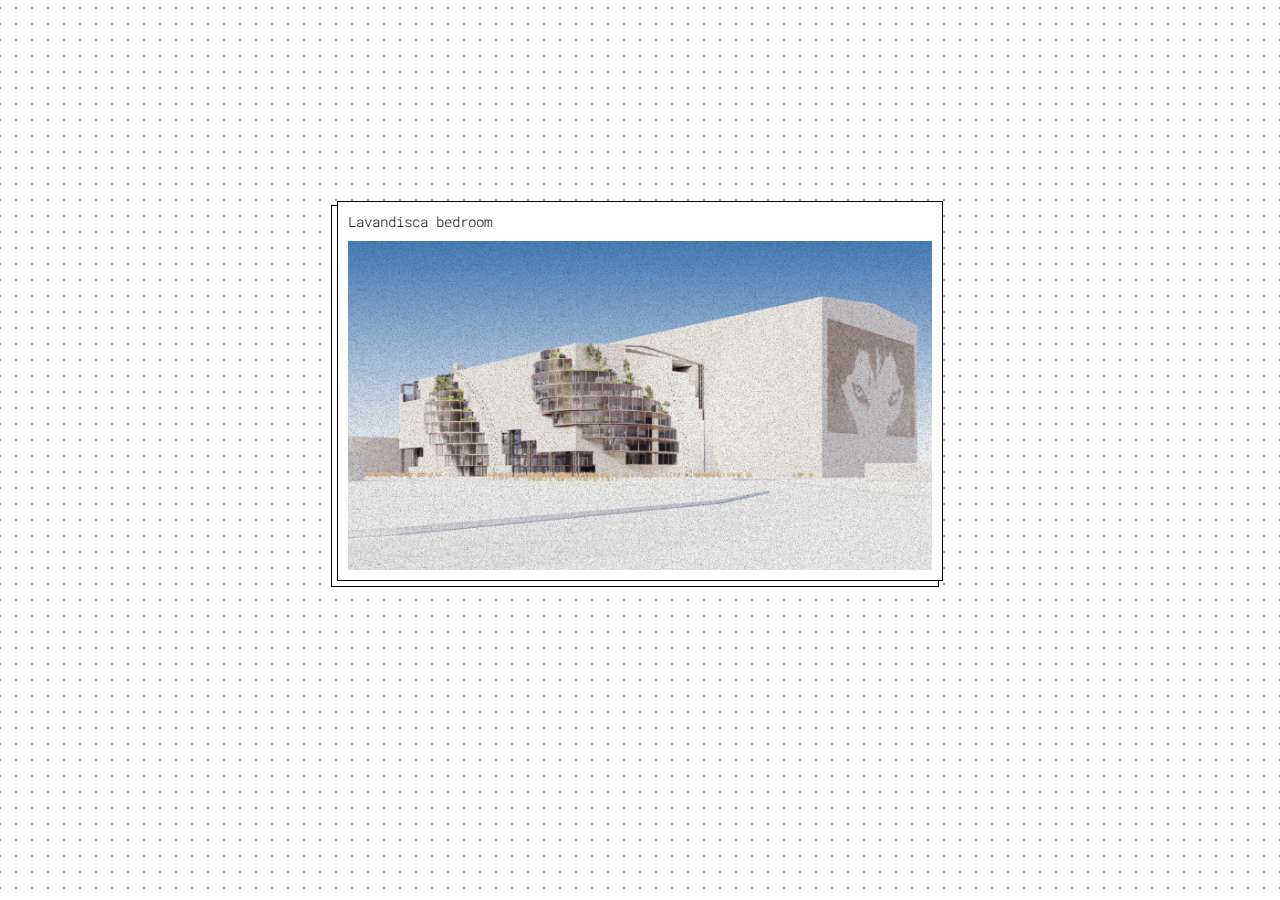
==== index.html @ bf26457f "folder organization + Roboto font" ====
<!DOCTYPE html>
<html lang="en">
<head>
    <title>C&F | Home</title>
    
    <meta charset="UTF-8">
    <meta name="viewport" content="width=device-width, initial-scale=1.0">
    
    <!-- stylesheets -->
    <link rel="stylesheet" href="assets/styles/styles.css">
    
    <!-- scripts -->
    <script src="assets/scripts/common.js"></script>
    <script src="assets/scripts/language.js"></script>
</head>
<body>
    <div id="Body">

        <!-- header -->
        <div id="Header"></div>
        <div id="Lang"></div>

        <!-- projects -->
        <div class="container project-container-1">
            <div class="box_shadow _c-bg">
                <a href="http://google.com">
                    <div class="container-content _move">
                        <div class="project-content">
            
                            <div class="project-title">
                                <h2>Lavandisca bedroom</h2>
                            </div>
    
                            <div class="pad"></div>
    
                            <div class="project-image">
                                <img src="assets/images/test-image.jpg" alt="img">
                            </div>
                            
                        </div>
                    </div> 
                </a>
            </div>
        </div>

    </div>
</body>
</html>
---- assets/styles/styles.css ----
/* RESET */

html, body, div, span, applet, object, iframe,
h1, h2, h3, h4, h5, h6, p, blockquote, pre,
a, abbr, acronym, address, big, cite, code,
del, dfn, em, font, img, ins, kbd, q, s, samp,
small, strike, strong, sub, sup, tt, var,
dl, dt, dd, ol, ul, li,
fieldset, form, label, legend,
table, caption, tbody, tfoot, thead, tr, th, td {
	margin: 0;
	padding: 0;
	border: 0;
	outline: 0;
	font-weight: inherit;
	font-style: inherit;
	font-size: 100%;
	font-family: inherit;
	vertical-align: baseline;
}
/* remember to define focus styles! */
:focus {
	outline: 0;
}

ol,ul,li {
    list-style: none;
    padding-left: 0;
}

a {
    color: inherit;
    text-decoration: none;
}

/* tables still need 'cellspacing="0"' in the markup */
table {
	border-collapse: separate;
	border-spacing: 0;
}
caption, th, td {
	text-align: left;
	font-weight: normal;
}
blockquote:before, blockquote:after,
q:before, q:after {
	content: "";
}
blockquote, q {
	quotes: "" "";
}

/* RESET */

/* BODY */

/* arrows */
.top-right-arrow::after {
    content: "\2197 \FE0E";
}

.top-arrow::after {
    content: "\2191 \FE0E";
}

/* body */
body {
    font-family: "Roboto Light", "Input Sans", monospace;
    color: var(--c-txt);

    background: 
    radial-gradient(circle, var(--c-grid) 0%, transparent 10%);
    background-size: var(--grid) var(--grid); 
    background-position: top center;

    background-color: var(--c-bg);
}

/* var */
:root {    
    /* transitions */
    --def-duraton: 0.5s;

    /* body */
    --c-bg: hsl(0, 0%, 100%);
    --c-grid: rgb(0, 0, 0);
    --c-txt: rgb(0, 0, 0);

    /* container */
    --grid: 2vw;
    --border: 1px;
    --pad: 10px;
    --box-shadow: 5px;
    --c-container: white;

    --container-w: calc(var(--grid)*38);
    --container-w-center: calc( 50% - (var(--container-w)/2) );

    --pad: 10px;
}

/* fonts */
@font-face {
    font-family: 'Roboto Light';
    src: url('../../fonts/RobotoMono-Light.ttf') format('truetype');
    font-weight: normal;
    font-style: normal;
}

h1 {
    font-size: 16px;
    font-style: italic;
}

h2 {
    font-size: 10px;
}

b1 {
    font-size: 9px;
}

/* media query 1 */
@media (min-width: 500px) {

    /* fonts */
    h1 {
        font-size: 24px;
    }

    h2 {
        font-size: 14px;
    }

    b1 {
        font-size: 12px;
    }

}

/* media query 2 */
@media (min-width: 800px) {

    /* var */
    :root {    
        /* container */
        --grid: 16px;
    }
}


li {
    padding: 5px 0px;
}

/* BODY */

/* ANIMATIONS */

/* rotate */
._rotate {
    display: inline-block;
    transition-duration: var(--def-duraton);
	transition-property: transform;
	
	&:hover {	
		transform: rotate(5deg);
        /* text-decoration: underline; */
	}
}

/* spread */
._spread {
    transition-duration: var(--def-duraton);
    transition-property: letter-spacing;

    &:hover {
        letter-spacing: 3px;
    }
}

/* move */
._move {
    transition-duration: .2s;
	transition-property: transform;
	
	&:hover {	
		transform: translate(10px, -10px);
	}
}

/* bg color */
._c-bg {
    transition-duration: .2s;
	transition-property: background-color;
	
	&:hover {	
		background-color: black;
	}
}

/* ANIMATIONS */

/* CONTAINER */

#Body {
    position: relative;
}

.container {
    position: absolute;
    width: var(--container-w);
    margin: 0;

    box-sizing: border-box;

    transform: translate(calc(var(--box-shadow)*-1), var(--box-shadow));
}

.box_shadow {
    background-color: var(--c-container);
    border: var(--border) solid var(--c-txt);
}

.container-content {
    background-color: var(--c-container);
    border: var(--border) solid var(--c-txt);

    padding: var(--pad);

    transform: translate(var(--box-shadow), calc(var(--box-shadow)*-1));
}

/* CONTAINER */

/* HEADER */

.header-container {
    left: var(--container-w-center);
    
    top: calc( var(--grid)/2 + var(--grid)*2 );
}

.header-content li {
    display: inline-block;
    margin-right: 10px;
}

/* HEADER */

/* LANG */

.lang-content {
    display: flex;
    justify-content: center;
}

.lang-pt {
    display: none;
}

.lang-en {
    display: block;
}

/* LANG */


/* PROJECTS */

.project-image img {
    width: 100%;
    height: auto;
    display: flex;
}

.pad {
    padding-bottom: var(--pad);
}

/* containers */
.project-container-1 {
    width: var(--container-w);

    left: calc( var(--container-w-center) );
    
    top: calc( var(--grid)/2 + var(--grid)*18 );
}

@media (min-width: 500px) {
    .project-container-1 {
        top: calc( var(--grid)/2 + var(--grid)*12 );
    }
}

/* PROJECTS */
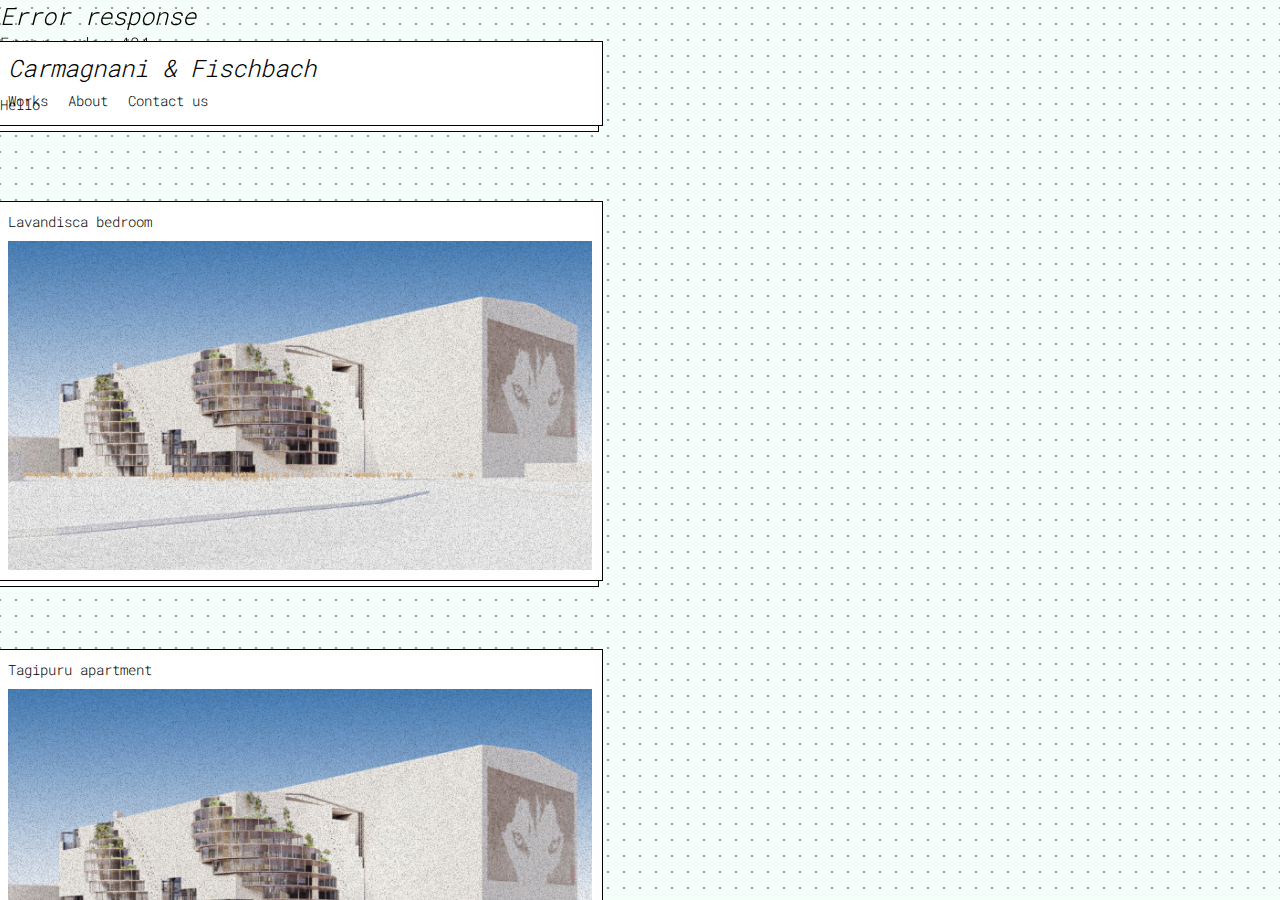
==== commit f1415c8a: "change before start over" ====
--- a/index.html
+++ b/index.html
@@ -43,6 +43,31 @@
             </div>
         </div>
 
+        <div class="container project-container-2">
+            <div class="box_shadow _c-bg">
+                <a href="http://google.com">
+                    <div class="container-content _move">
+                        <div class="project-content">
+            
+                            <div class="project-title">
+                                <h2>Tagipuru apartment</h2>
+                            </div>
+    
+                            <div class="pad"></div>
+    
+                            <div class="project-image">
+                                <img src="assets/images/test-image.jpg" alt="img">
+                            </div>
+                            
+                        </div>
+                    </div> 
+                </a>
+            </div>
+        </div>
+
+        <!-- footer -->
+        <footer id="Footer"></footer>
+        
     </div>
 </body>
 </html>--- a/assets/styles/styles.css
+++ b/assets/styles/styles.css
@@ -82,7 +82,7 @@
     --def-duraton: 0.5s;
 
     /* body */
-    --c-bg: hsl(0, 0%, 100%);
+    --c-bg: hsl(145, 100%, 98%);
     --c-grid: rgb(0, 0, 0);
     --c-txt: rgb(0, 0, 0);
 
@@ -204,7 +204,7 @@
 /* CONTAINER */
 
 #Body {
-    position: relative;
+    position: fixed;
 }
 
 .container {
@@ -265,6 +265,15 @@
 
 /* LANG */
 
+/* FOOTER */
+
+#Footer {
+    display: flex;
+    position: relative;
+}
+
+/* FOOTER */
+
 
 /* PROJECTS */
 
@@ -287,10 +296,22 @@
     top: calc( var(--grid)/2 + var(--grid)*18 );
 }
 
+.project-container-2 {
+    width: var(--container-w);
+
+    left: calc( var(--container-w-center) );
+    
+    top: calc( var(--grid)/2 + var(--grid)*50 );
+}
+
 @media (min-width: 500px) {
     .project-container-1 {
         top: calc( var(--grid)/2 + var(--grid)*12 );
     }
+
+    .project-container-2 {
+        top: calc( var(--grid)/2 + var(--grid)*40 );
+    }
 }
 
 /* PROJECTS */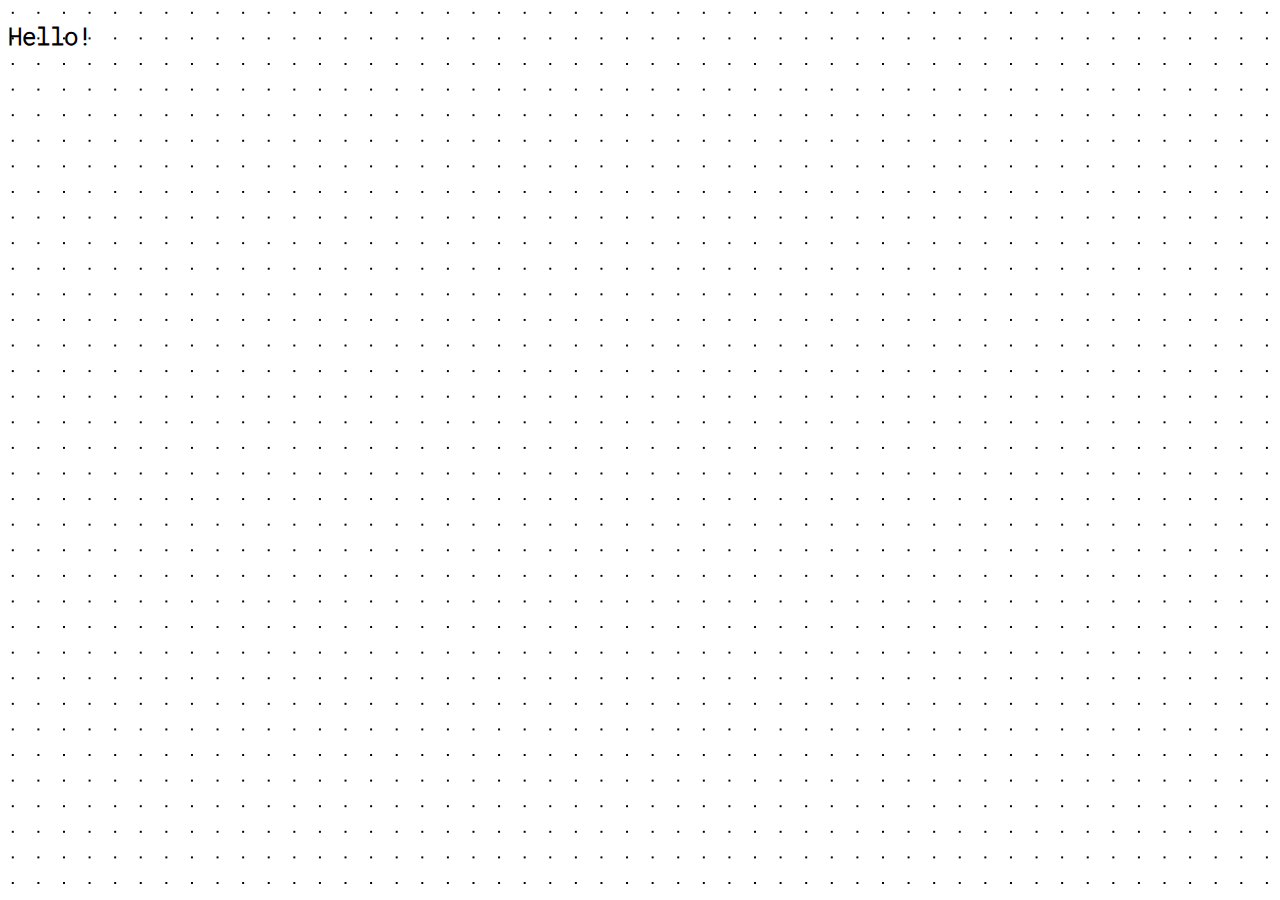
==== commit 33c9bc70: "startover" ====
--- a/index.html
+++ b/index.html
@@ -1,73 +1,18 @@
 <!DOCTYPE html>
 <html lang="en">
 <head>
-    <title>C&F | Home</title>
-    
     <meta charset="UTF-8">
     <meta name="viewport" content="width=device-width, initial-scale=1.0">
-    
-    <!-- stylesheets -->
+    <title>C&F | Home</title>
+
     <link rel="stylesheet" href="assets/styles/styles.css">
-    
-    <!-- scripts -->
-    <script src="assets/scripts/common.js"></script>
-    <script src="assets/scripts/language.js"></script>
 </head>
 <body>
-    <div id="Body">
 
-        <!-- header -->
-        <div id="Header"></div>
-        <div id="Lang"></div>
+    <!-- common -->
+    <div id="Header"></div>
 
-        <!-- projects -->
-        <div class="container project-container-1">
-            <div class="box_shadow _c-bg">
-                <a href="http://google.com">
-                    <div class="container-content _move">
-                        <div class="project-content">
-            
-                            <div class="project-title">
-                                <h2>Lavandisca bedroom</h2>
-                            </div>
-    
-                            <div class="pad"></div>
-    
-                            <div class="project-image">
-                                <img src="assets/images/test-image.jpg" alt="img">
-                            </div>
-                            
-                        </div>
-                    </div> 
-                </a>
-            </div>
-        </div>
+    <h2>Hello!</h2>
 
-        <div class="container project-container-2">
-            <div class="box_shadow _c-bg">
-                <a href="http://google.com">
-                    <div class="container-content _move">
-                        <div class="project-content">
-            
-                            <div class="project-title">
-                                <h2>Tagipuru apartment</h2>
-                            </div>
-    
-                            <div class="pad"></div>
-    
-                            <div class="project-image">
-                                <img src="assets/images/test-image.jpg" alt="img">
-                            </div>
-                            
-                        </div>
-                    </div> 
-                </a>
-            </div>
-        </div>
-
-        <!-- footer -->
-        <footer id="Footer"></footer>
-        
-    </div>
 </body>
 </html>--- a/assets/styles/styles.css
+++ b/assets/styles/styles.css
@@ -1,317 +1,21 @@
-/* RESET */
-
-html, body, div, span, applet, object, iframe,
-h1, h2, h3, h4, h5, h6, p, blockquote, pre,
-a, abbr, acronym, address, big, cite, code,
-del, dfn, em, font, img, ins, kbd, q, s, samp,
-small, strike, strong, sub, sup, tt, var,
-dl, dt, dd, ol, ul, li,
-fieldset, form, label, legend,
-table, caption, tbody, tfoot, thead, tr, th, td {
-	margin: 0;
-	padding: 0;
-	border: 0;
-	outline: 0;
-	font-weight: inherit;
-	font-style: inherit;
-	font-size: 100%;
-	font-family: inherit;
-	vertical-align: baseline;
-}
-/* remember to define focus styles! */
-:focus {
-	outline: 0;
+@font-face {
+    font-family: "Roboto Mono";
+    src: url(../../fonts/RobotoMono-Light.ttf);
 }
 
-ol,ul,li {
-    list-style: none;
-    padding-left: 0;
-}
-
-a {
-    color: inherit;
-    text-decoration: none;
-}
-
-/* tables still need 'cellspacing="0"' in the markup */
-table {
-	border-collapse: separate;
-	border-spacing: 0;
-}
-caption, th, td {
-	text-align: left;
-	font-weight: normal;
-}
-blockquote:before, blockquote:after,
-q:before, q:after {
-	content: "";
-}
-blockquote, q {
-	quotes: "" "";
-}
-
-/* RESET */
-
-/* BODY */
-
-/* arrows */
-.top-right-arrow::after {
-    content: "\2197 \FE0E";
-}
-
-.top-arrow::after {
-    content: "\2191 \FE0E";
-}
-
-/* body */
-body {
-    font-family: "Roboto Light", "Input Sans", monospace;
-    color: var(--c-txt);
-
-    background: 
-    radial-gradient(circle, var(--c-grid) 0%, transparent 10%);
-    background-size: var(--grid) var(--grid); 
-    background-position: top center;
-
-    background-color: var(--c-bg);
-}
-
-/* var */
-:root {    
-    /* transitions */
-    --def-duraton: 0.5s;
+:root {
 
     /* body */
-    --c-bg: hsl(145, 100%, 98%);
-    --c-grid: rgb(0, 0, 0);
-    --c-txt: rgb(0, 0, 0);
-
-    /* container */
-    --grid: 2vw;
-    --border: 1px;
-    --pad: 10px;
-    --box-shadow: 5px;
-    --c-container: white;
-
-    --container-w: calc(var(--grid)*38);
-    --container-w-center: calc( 50% - (var(--container-w)/2) );
-
-    --pad: 10px;
-}
-
-/* fonts */
-@font-face {
-    font-family: 'Roboto Light';
-    src: url('../../fonts/RobotoMono-Light.ttf') format('truetype');
-    font-weight: normal;
-    font-style: normal;
-}
-
-h1 {
-    font-size: 16px;
-    font-style: italic;
-}
-
-h2 {
-    font-size: 10px;
-}
-
-b1 {
-    font-size: 9px;
-}
-
-/* media query 1 */
-@media (min-width: 500px) {
-
-    /* fonts */
-    h1 {
-        font-size: 24px;
-    }
-
-    h2 {
-        font-size: 14px;
-    }
-
-    b1 {
-        font-size: 12px;
-    }
+    --c-txt: black;
+    --c-bg: white;
 
 }
 
-/* media query 2 */
-@media (min-width: 800px) {
+body {
+    font-family: "Roboto Mono";
+    color: var(--c-txt);
 
-    /* var */
-    :root {    
-        /* container */
-        --grid: 16px;
-    }
-}
-
-
-li {
-    padding: 5px 0px;
-}
-
-/* BODY */
-
-/* ANIMATIONS */
-
-/* rotate */
-._rotate {
-    display: inline-block;
-    transition-duration: var(--def-duraton);
-	transition-property: transform;
-	
-	&:hover {	
-		transform: rotate(5deg);
-        /* text-decoration: underline; */
-	}
-}
-
-/* spread */
-._spread {
-    transition-duration: var(--def-duraton);
-    transition-property: letter-spacing;
-
-    &:hover {
-        letter-spacing: 3px;
-    }
-}
-
-/* move */
-._move {
-    transition-duration: .2s;
-	transition-property: transform;
-	
-	&:hover {	
-		transform: translate(10px, -10px);
-	}
-}
-
-/* bg color */
-._c-bg {
-    transition-duration: .2s;
-	transition-property: background-color;
-	
-	&:hover {	
-		background-color: black;
-	}
-}
-
-/* ANIMATIONS */
-
-/* CONTAINER */
-
-#Body {
-    position: fixed;
-}
-
-.container {
-    position: absolute;
-    width: var(--container-w);
-    margin: 0;
-
-    box-sizing: border-box;
-
-    transform: translate(calc(var(--box-shadow)*-1), var(--box-shadow));
-}
-
-.box_shadow {
-    background-color: var(--c-container);
-    border: var(--border) solid var(--c-txt);
-}
-
-.container-content {
-    background-color: var(--c-container);
-    border: var(--border) solid var(--c-txt);
-
-    padding: var(--pad);
-
-    transform: translate(var(--box-shadow), calc(var(--box-shadow)*-1));
-}
-
-/* CONTAINER */
-
-/* HEADER */
-
-.header-container {
-    left: var(--container-w-center);
-    
-    top: calc( var(--grid)/2 + var(--grid)*2 );
-}
-
-.header-content li {
-    display: inline-block;
-    margin-right: 10px;
-}
-
-/* HEADER */
-
-/* LANG */
-
-.lang-content {
-    display: flex;
-    justify-content: center;
-}
-
-.lang-pt {
-    display: none;
-}
-
-.lang-en {
-    display: block;
-}
-
-/* LANG */
-
-/* FOOTER */
-
-#Footer {
-    display: flex;
-    position: relative;
-}
-
-/* FOOTER */
-
-
-/* PROJECTS */
-
-.project-image img {
-    width: 100%;
-    height: auto;
-    display: flex;
-}
-
-.pad {
-    padding-bottom: var(--pad);
-}
-
-/* containers */
-.project-container-1 {
-    width: var(--container-w);
-
-    left: calc( var(--container-w-center) );
-    
-    top: calc( var(--grid)/2 + var(--grid)*18 );
-}
-
-.project-container-2 {
-    width: var(--container-w);
-
-    left: calc( var(--container-w-center) );
-    
-    top: calc( var(--grid)/2 + var(--grid)*50 );
-}
-
-@media (min-width: 500px) {
-    .project-container-1 {
-        top: calc( var(--grid)/2 + var(--grid)*12 );
-    }
-
-    .project-container-2 {
-        top: calc( var(--grid)/2 + var(--grid)*40 );
-    }
-}
-
-/* PROJECTS */+    background-image: radial-gradient(circle, black 1px, white 1px);
+    background-size: 2vw 2vw;
+    background-color: var(--c-bg);
+}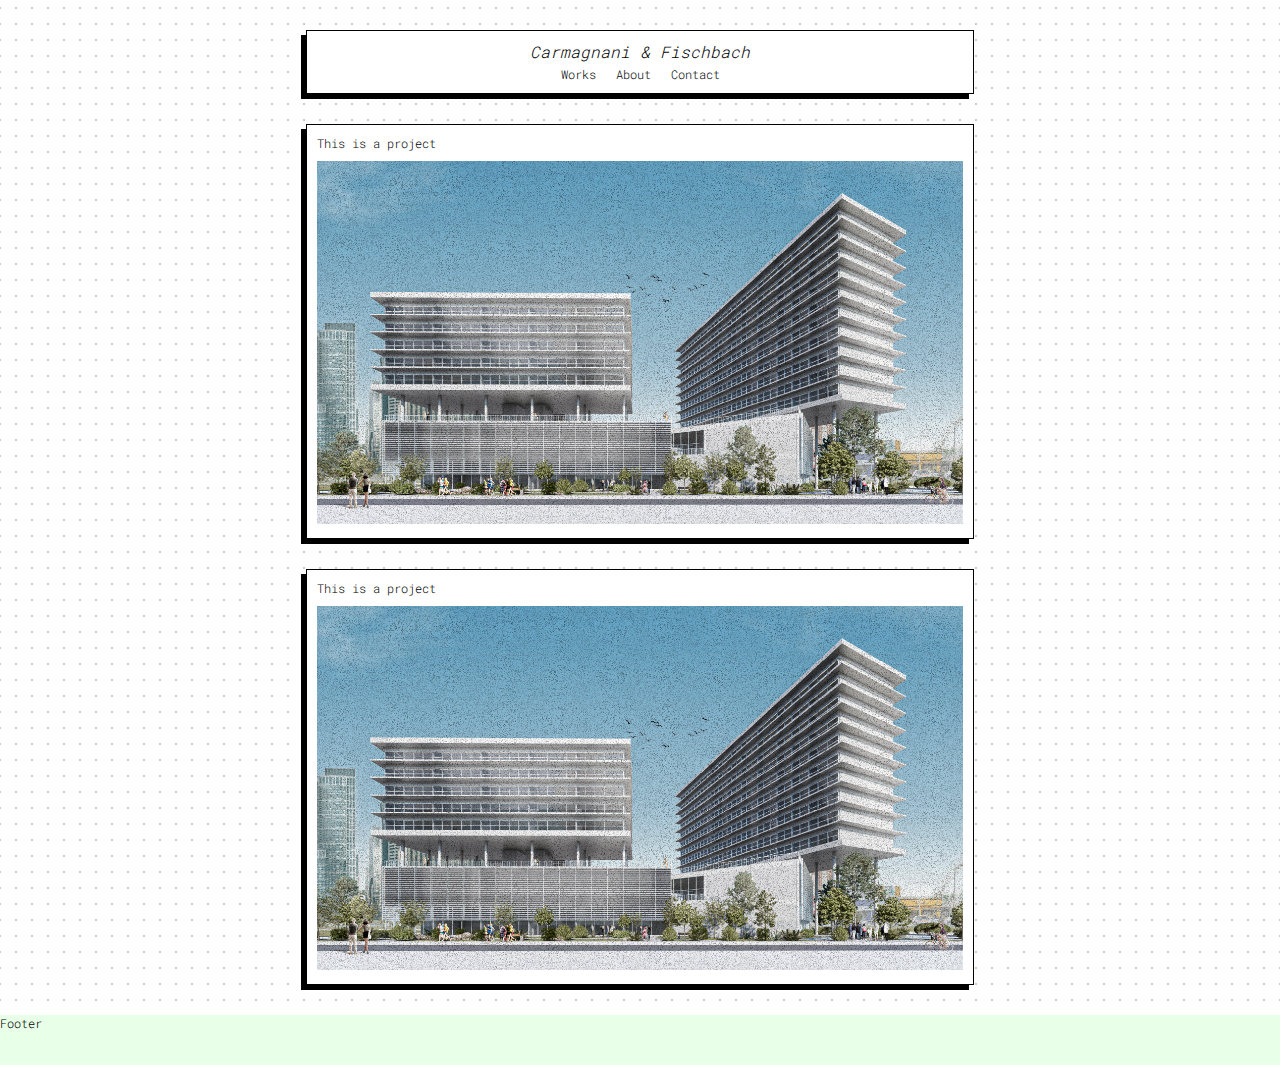
==== commit 9e5ee1e5: "create pages" ====
--- a/index.html
+++ b/index.html
@@ -5,14 +5,41 @@
     <meta name="viewport" content="width=device-width, initial-scale=1.0">
     <title>C&F | Home</title>
 
+    <!-- styles -->
     <link rel="stylesheet" href="assets/styles/styles.css">
+
+    <!-- scripts -->
+    <script src="assets/scripts/common.js"></script>
+
 </head>
 <body>
+    <div id="Body">
 
-    <!-- common -->
-    <div id="Header"></div>
+        <!-- common -->
+        <div id="Header"></div>
 
-    <h2>Hello!</h2>
+        <div class="container project-container _move">
+            <div class="project-container-1">
+                <div class="project-content">
+                    <h2>This is a project</h2>
+                    <img src="assets/images/pier-img3.jpg">
+                </div>
+            </div>
+        </div>
+
+        <div class="container project-container _move">
+            <div class="project-container-2">
+                <div class="project-content">
+                    <h2>This is a project</h2>
+                    <img src="assets/images/pier-img3.jpg">
+                </div>
+            </div>
+        </div>
+
+    </div>
+    
+    <!-- footer -->
+    <footer id="Footer"></footer>
 
 </body>
 </html>--- a/assets/styles/styles.css
+++ b/assets/styles/styles.css
@@ -1,21 +1,167 @@
+/* FONTS */
+
 @font-face {
     font-family: "Roboto Mono";
     src: url(../../fonts/RobotoMono-Light.ttf);
 }
 
+a {
+    color: inherit;
+    text-decoration: none;
+}
+
+ul {
+    margin: 0;
+}
+
+h1,h2,h3,b1,b2,b3 {
+    font-weight: 200;
+    margin: 0;
+}
+
+h1 {
+    font-size: 1rem;
+    font-style: italic;
+    display: flex;
+    justify-content: center;
+}
+
+h2 {
+    font-size: .75rem;
+}
+
+b1 {
+    font-size: .7rem;
+}
+
+/* VAR */
 :root {
+
+    /* animations */
+    --def-duration: 0.5s;
 
     /* body */
     --c-txt: black;
     --c-bg: white;
+    --c-grid: black;
+    --pad: 10px;
+    --footer-h: 50px;
 
+    /* container */
+    --container-c-bg: white;
+    --container-width: 80vw;
+    --container-center: calc(50vw - var(--container-width)/2)
 }
 
+/* ANIMATIONS */
+
+/* rotate */
+._rotate {
+    display: inline-block;
+    transition-duration: var(--def-duration);
+	transition-property: transform;
+	
+	&:hover {	
+		transform: rotate(5deg);
+        text-decoration: underline;
+	}
+}
+
+/* move */
+._move {
+    transition-duration: var(--def-duration);
+}
+._move:hover {
+    transform: translate(5px, -5px);
+    box-shadow: -10px 10px gray;
+}
+
+/* BODY */
 body {
     font-family: "Roboto Mono";
     color: var(--c-txt);
+    
+    margin: 0;
 
-    background-image: radial-gradient(circle, black 1px, white 1px);
+    background-image: radial-gradient(circle, var(--c-grid) 0%, transparent 8%);
     background-size: 2vw 2vw;
     background-color: var(--c-bg);
+    background-position: top center;
+}
+
+@media (min-width: 800px) {
+    body {
+        background-size: 16px 16px;
+    }
+
+    :root {
+
+        /* container */
+        --container-width: 646px;
+
+    }
+}
+
+#Body {
+    display: flex;
+    flex-direction: column;
+    align-items: center;
+
+    min-height: calc(100vh - var(--footer-h));
+}
+
+
+/* HEADER */
+#Header {
+    margin-top: 30px;
+}
+
+.header-content ul {
+    list-style: none;
+    padding-left: 0;
+    display: flex;
+    justify-content: center;
+}
+
+.header-content li {
+    padding: 0 var(--pad);
+}
+
+/* FOOTER */
+#Footer {
+    position: absolute;
+    width: 100%;
+    height: var(--footer-h);
+    background-color: rgb(232, 255, 232);
+}
+
+/* CONTAINER */
+
+.container {
+    border: 1px solid black;
+    background-color: var(--container-c-bg);
+    padding: var(--pad);
+    margin-bottom: 30px;
+    width: var(--container-width);
+
+    box-shadow: -5px 5px black;
+}
+
+/* PROJECTS */
+
+.project-content img {
+    width: 100%;
+    height: auto;
+}
+
+.project-content h2 {
+    padding-bottom: var(--pad);
+}
+
+.project-container-1 {
+    left: var(--container-center);
+}
+
+.project-container-2 {
+    left: var(--container-center);
 }